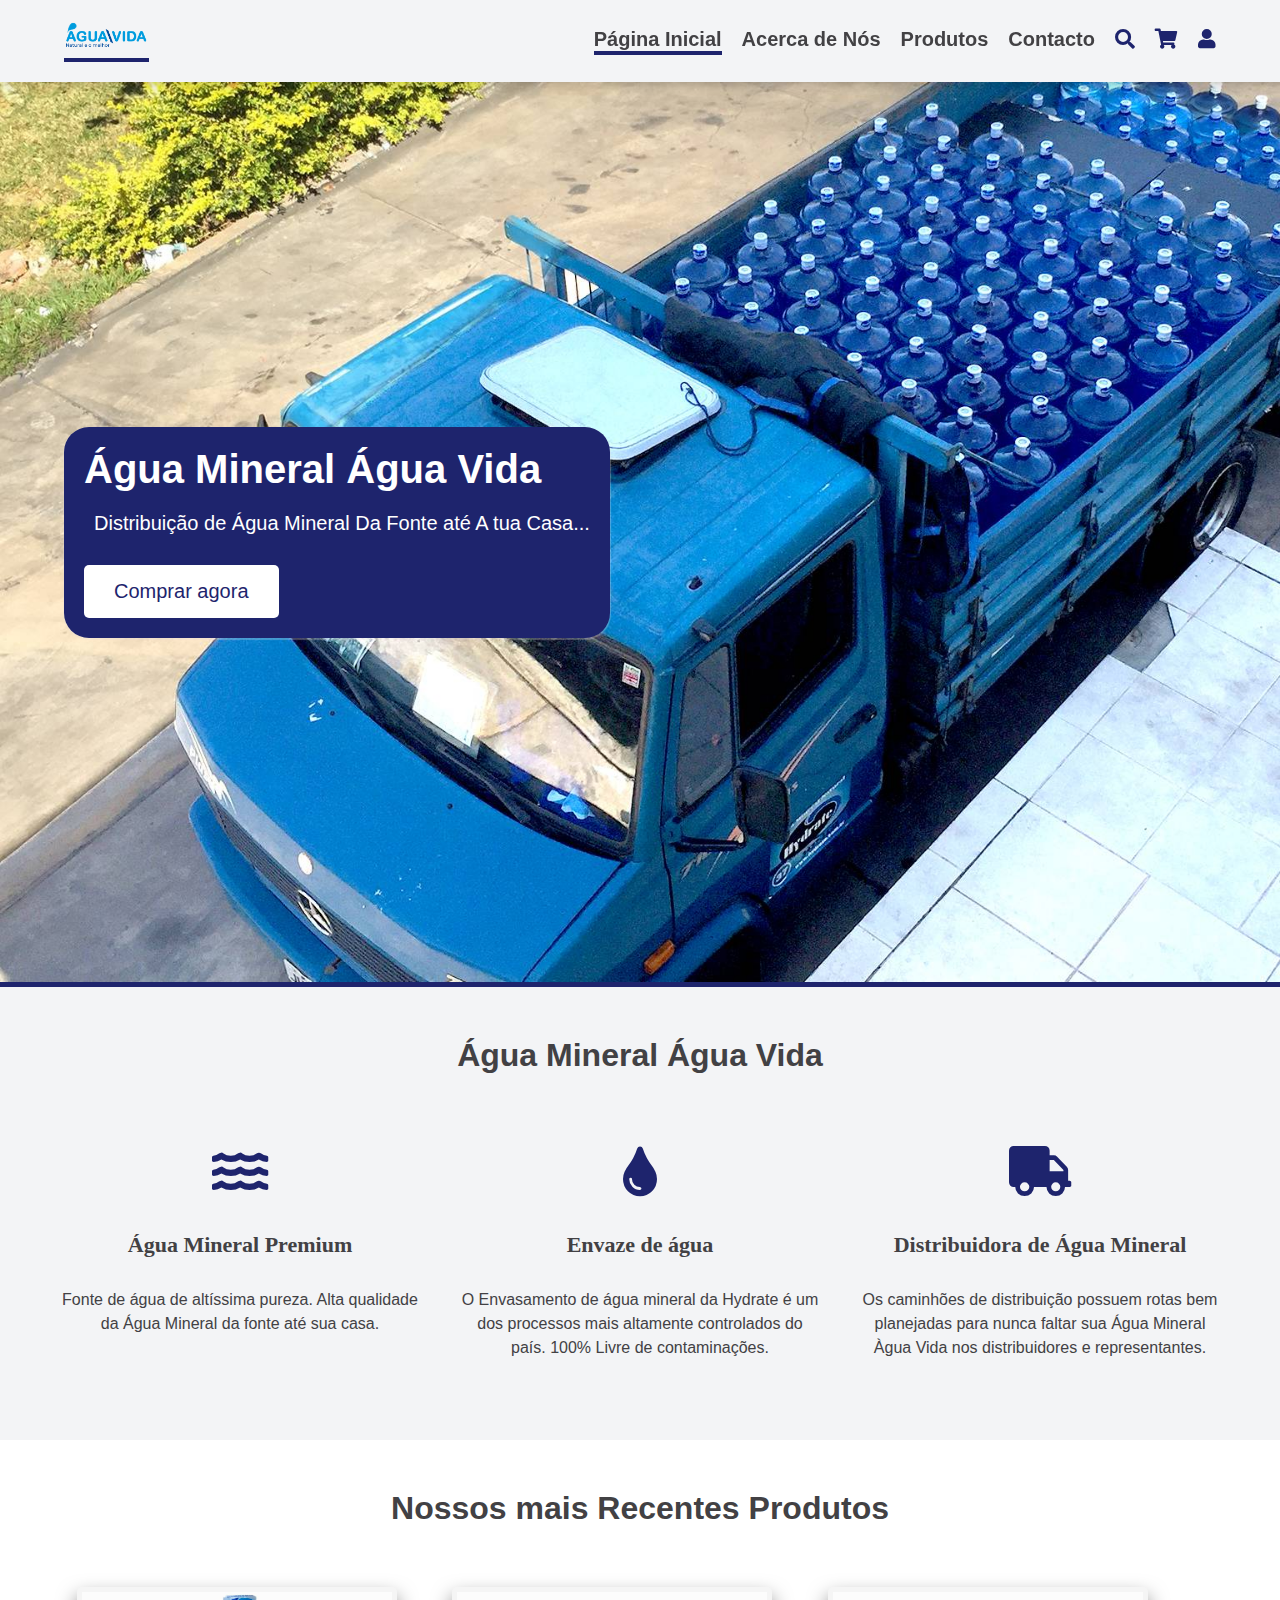
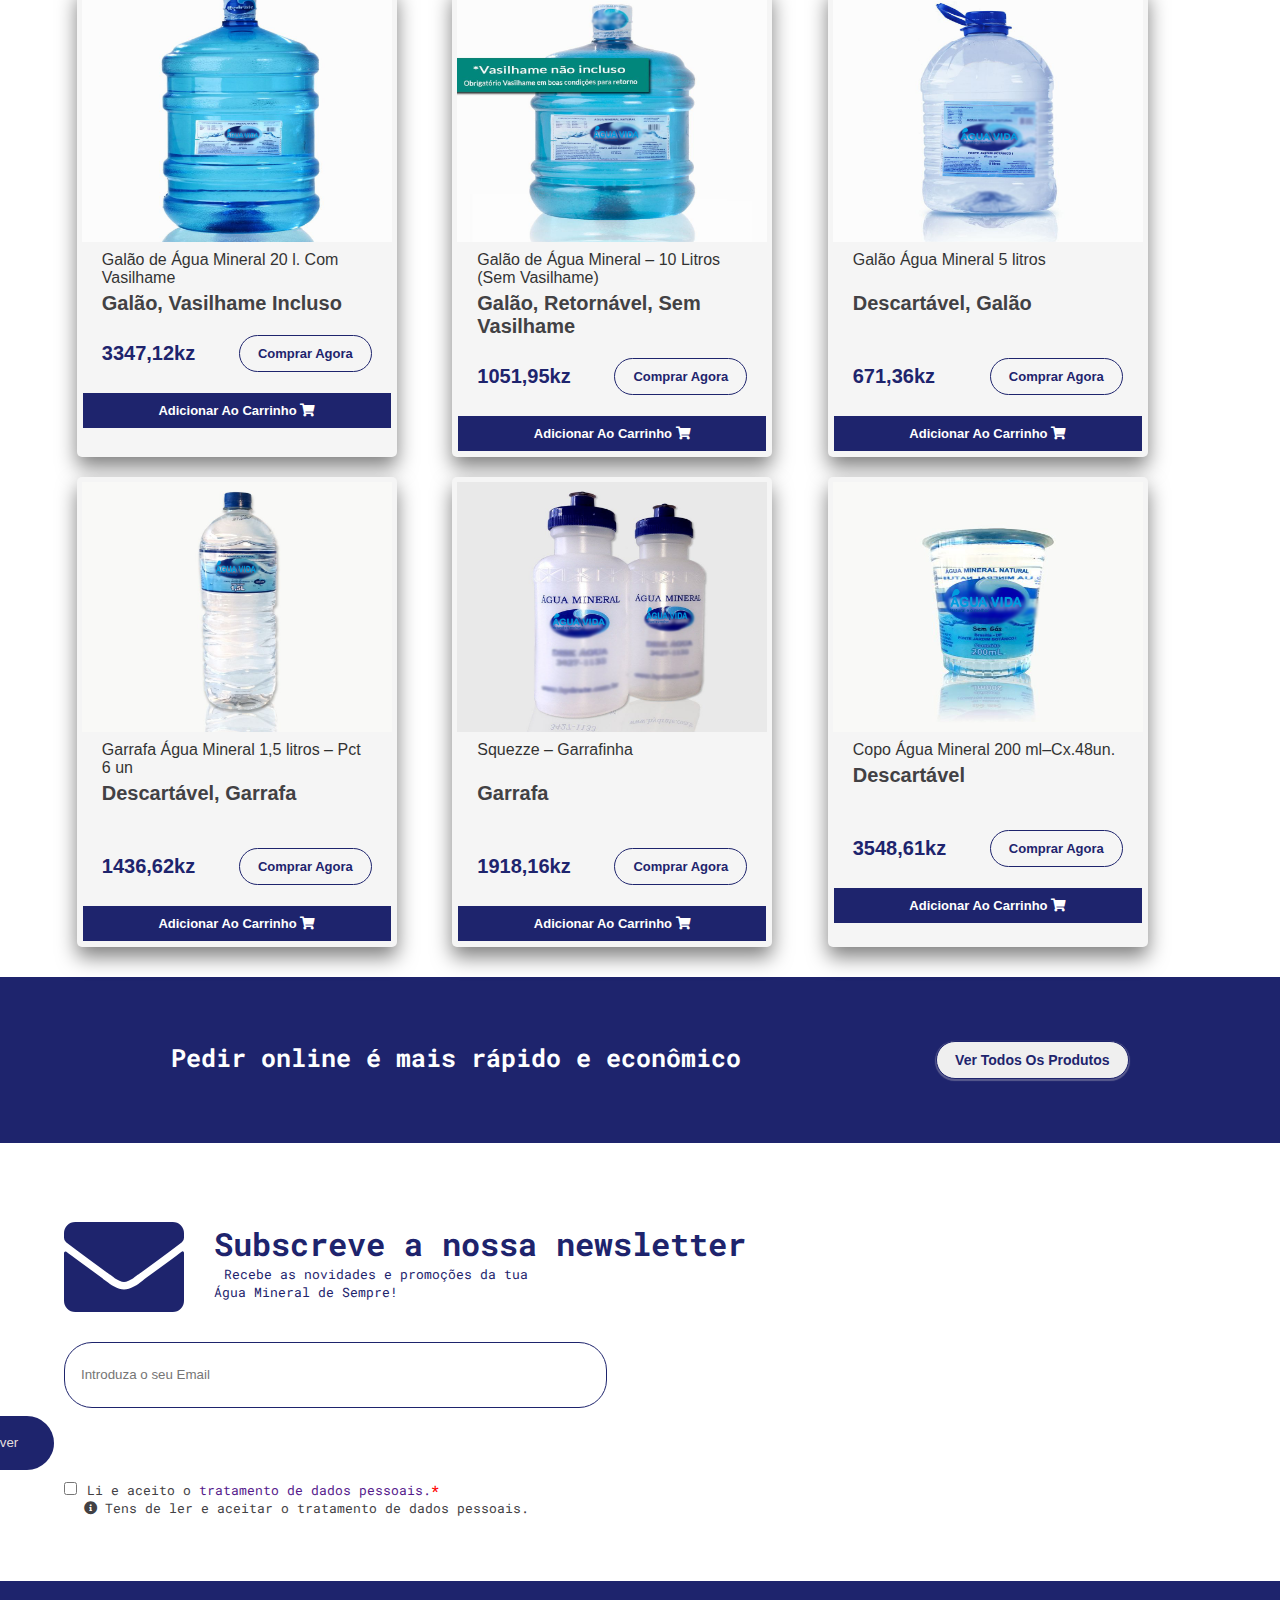
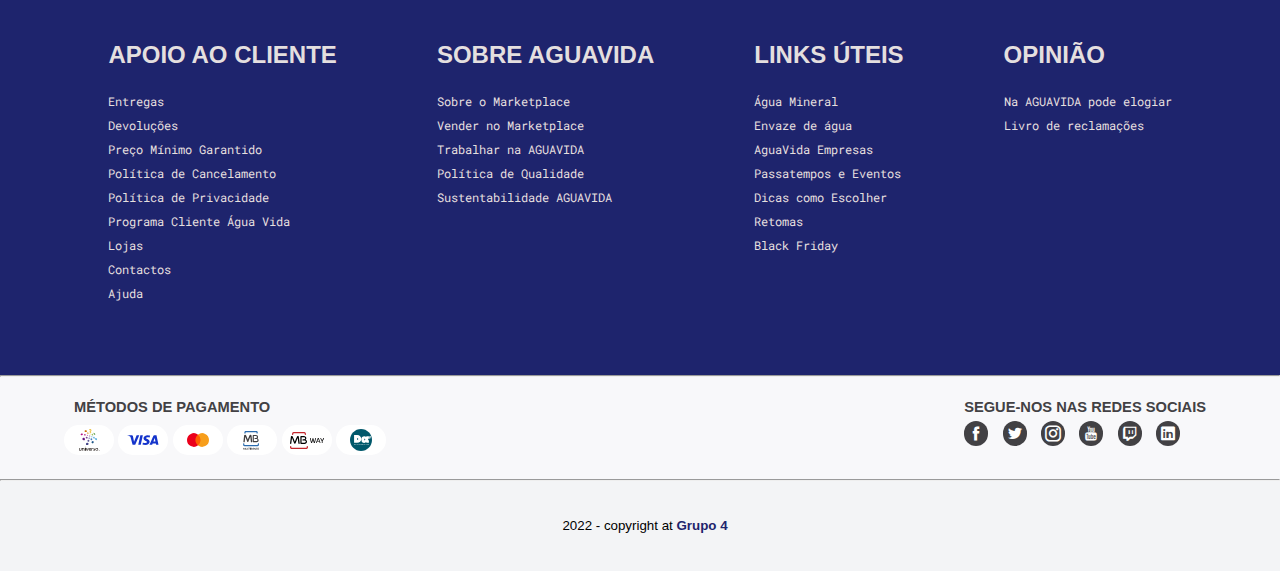
==== index.html @ 753abf9b "Subir o projecto ao git" ====
<!DOCTYPE html>
<html lang="en">

<head>
  <meta charset="UTF-8" />
  <meta http-equiv="X-UA-Compatible" content="IE=edge" />
  <meta name="viewport" content="width=device-width, initial-scale=1.0" />
  <link rel="apple-touch-icon" sizes="180x180" href="./img/favicon_package/apple-touch-icon.png">
  <link rel="icon" type="image/png" sizes="32x32" href="./img/favicon_package/favicon-32x32.png">
  <link rel="icon" type="image/png" sizes="16x16" href="./img/favicon_package/favicon-16x16.png">
  <link rel="manifest" href="./img/favicon_package/site.webmanifest">
  <link rel="mask-icon" href="./img/favicon_package/safari-pinned-tab.svg" color="#5bbad5">
  <meta name="msapplication-TileColor" content="#da532c">
  <meta name="theme-color" content="#ffffff">

  <link rel="stylesheet" href="./css/style.css" />
  <link rel="stylesheet" href="./css/fontawesome-free/css/all.css" />
  <link rel="stylesheet" href="./css/icofont/icofont.css" />
  <link
    href="https://fonts.googleapis.com/css2?family=Montserrat:wght@300;500&family=Roboto+Mono:wght@100;400&display=swap"
    rel="stylesheet" />
  <title>Página Inicial - Água Vida</title>
</head>

<body>
  <nav class="navbar">
    <div class="logo">
      <h1><img src="./img/Empresa Água Vida - Final.png" alt="" srcset="" /></h1>
    </div>
    <button>&#9776;</button>
    <ul>
      <li>
        <a href="./index.html" class="active">Página Inicial</a>
      </li>
      <li>
        <a href="./about/about.html">Acerca de Nós</a>
      </li>
      <li>
        <a href="./produtos.html">Produtos</a>
      </li>
      <li>
        <a href="">Contacto</a>
      </li>
      <!-- <li>
            <a href="">Sair</a>
          </li> -->

      <li>
        <a href="" title="Pesquisar"><i class="fas fa-search"></i></a>
      </li>
      <li>
        <a href="./produtos.html" title="Carrinho"><i class="fas fa-shopping-cart"></i></a>
      </li>
      <li title="Entrar">
        <a href=""><i class="fas fa-user"></i></a>
      </li>
    </ul>
  </nav>

  <section class="content">
    <div class="bg-text">
      <h1>Água Mineral Água Vida</h1>
      <p>Distribuição de Água Mineral Da Fonte até A tua Casa...</p>
      <a href="./produtos.html"><button>Comprar agora</button></a>
    </div>
  </section>

  <section class="about">
    <h1 class="about-title-principal">Água Mineral Água Vida</h1>

    <div class="container-div">
      <!-- Card end -->

      <!-- Card start -->
      <div class="card-about">
        <!-- <h1 class="title-about">Fonte de Água Mineral</h1> -->
        <div class="about-icon">
          <i class="fas fa-water"></i>
        </div>
        <div class="subtitle-about">Água Mineral Premium</div>
        <div class="description">
          Fonte de água de altíssima pureza. Alta qualidade da Água Mineral da
          fonte até sua casa.
        </div>
      </div>
      <!-- Card end -->

      <!-- Card start -->
      <div class="card-about">
        <!-- <h1 class="title-about">Envasamento de Água Mineral</h1> -->
        <div class="about-icon">
          <i class="fas fa-tint"></i>
        </div>
        <div class="subtitle-about">Envaze de água</div>
        <div class="description">
          O Envasamento de água mineral da Hydrate é um dos processos mais
          altamente controlados do país. 100% Livre de contaminações.
        </div>
      </div>
      <!-- Card end -->

      <!-- Card start -->
      <div class="card-about">
        <!--  <h1 class="title-about">Fonte de Água Mineral</h1> -->
        <div class="about-icon">
          <i class="fas fa-truck"></i>
        </div>
        <div class="subtitle-about">Distribuidora de Água Mineral</div>
        <div class="description">
          Os caminhões de distribuição possuem rotas bem planejadas para nunca
          faltar sua Água Mineral Àgua Vida nos distribuidores e
          representantes.
        </div>
      </div>
      <!-- Card end -->
    </div>
  </section>

  <h1 class="pheading">Nossos mais Recentes Produtos</h1>

  <section class="sec">
    <div class="products">
      <!-- Card start -->
      <div class="card">
        <div class="img">
          <img src="./Produtos_e_Suas_Descrições/1/Galao-Agua-Mineral-20-litros-sem-gas (1).png"
            alt="Galão de Água Mineral 20 l. Com Vasilhame" srcset="" />
        </div>
        <div class="desc">Galão de Água Mineral 20 l. Com Vasilhame</div>
        <div class="title">Galão, Vasilhame Incluso</div>
        <div class="box">
          <div class="price">3347,12kz</div>
          <a href="">
            <div class="btn">Comprar Agora</div>
          </a>
        </div>
        <div class="btn-card-carrinho">
          <a href="" class="btn-card-carrinho-1">Adicionar Ao Carrinho <i class="fas fa-shopping-cart"></i></a>
        </div>
      </div>
      <!-- Card end -->




      <!-- Card start -->
      <div class="card">
        <div class="img">
          <img src="./Produtos_e_Suas_Descrições/4/Galao-Agua-Mineral-10-litros-retornavel.png"
            alt="Galão de Água Mineral 20 l. Com Vasilhame" srcset="" />
        </div>
        <div class="desc">Galão de Água Mineral – 10 Litros (Sem Vasilhame)</div>
        <div class="title">Galão, Retornável, Sem Vasilhame</div>
        <div class="box">
          <div class="price">1051,95kz</div>
          <a href="">
            <div class="btn">Comprar Agora</div>
          </a>
        </div>
        <div class="btn-card-carrinho">
          <a href="" class="btn-card-carrinho-1">Adicionar Ao Carrinho <i class="fas fa-shopping-cart"></i></a>
        </div>
      </div>
      <!-- Card end -->


      <!-- Card start -->
      <div class="card">
        <div class="img">
          <img src="./Produtos_e_Suas_Descrições/8/Galao-Agua-Mineral-5-litros-descartavel.png" alt="Galão 20l – Premium (sem vasilhame)
            Galão" srcset="" />
        </div>
        <div class="desc">Galão Água Mineral 5 litros<br><br></div>
        <div class="title">Descartável, Galão<br><br></div>
        <div class="box">
          <div class="price">671,36kz</div>
          <a href="">
            <div class="btn">Comprar Agora</div>
          </a>
        </div>
        <div class="btn-card-carrinho">
          <a href="" class="btn-card-carrinho-1">Adicionar Ao Carrinho <i class="fas fa-shopping-cart"></i></a>
        </div>
      </div>
      <!-- Card end -->

      <!-- Card start -->
      <div class="card">
        <div class="img">
          <img src="./Produtos_e_Suas_Descrições/9/Garrafa-Agua-Mineral-1-5-litro-entrega.png" alt="Galão 20l – Premium (sem vasilhame)
            Galão" srcset="" />
        </div>
        <div class="desc">Garrafa Água Mineral 1,5 litros – Pct 6 un</div>
        <div class="title">Descartável, Garrafa<br><br></div>
        <div class="box">
          <div class="price">1436,62kz</div>
          <a href="">
            <div class="btn">Comprar Agora</div>
          </a>
        </div>
        <div class="btn-card-carrinho">
          <a href="" class="btn-card-carrinho-1">Adicionar Ao Carrinho <i class="fas fa-shopping-cart"></i></a>
        </div>
      </div>
      <!-- Card end -->



      <!-- Card start -->
      <div class="card">
        <div class="img">
          <img src="./Produtos_e_Suas_Descrições/12/Squeeze-garrafinha-de-agua-mineral.png" alt="Galão 20l – Premium (sem vasilhame)
            Galão" srcset="" />
        </div>
        <div class="desc">Squezze – Garrafinha <br><br></div>
        <div class="title">Garrafa<br><br></div>
        <div class="box">
          <div class="price">1918,16kz</div>
          <a href="">
            <div class="btn">Comprar Agora</div>
          </a>
        </div>
        <div class="btn-card-carrinho">
          <a href="" class="btn-card-carrinho-1">Adicionar Ao Carrinho <i class="fas fa-shopping-cart"></i></a>
        </div>
      </div>
      <!-- Card end -->


      <!-- Card start -->
      <div class="card">
        <div class="img">
          <img src="./Produtos_e_Suas_Descrições/13/Copo-agua-mineral-200-ml-600x600.png" alt="Galão 20l – Premium (sem vasilhame)
            Galão" srcset="" />
        </div>
        <div class="desc">Copo Água Mineral 200 ml–Cx.48un.</div>
        <div class="title">Descartável<br><br></div>
        <div class="box">
          <div class="price">3548,61kz</div>
          <a href="">
            <div class="btn">Comprar Agora</div>
          </a>
        </div>
        <div class="btn-card-carrinho">
          <a href="" class="btn-card-carrinho-1">Adicionar Ao Carrinho <i class="fas fa-shopping-cart"></i></a>
        </div>
      </div>
      <!-- Card end -->

    </div>
  </section>

  <section class="pedir-online">
    <div>
      <h1 class="phaese-online">Pedir online é mais rápido e econômico</h1>
    </div>
    <div>
      <a href="./produtos.html"><button class="btn-online">Ver Todos Os Produtos</button></a>
    </div>
  </section>

  <section class="newslatter">
    <div class="newslatter-container">
      <div class="newslatter-icon">
        <i class="fas fa-envelope"></i>
      </div>

      <div class="newslatter-subtitle">
        <h1 class="">Subscreve a nossa newsletter</h1>
        <p class="newsletter-description">
          Recebe as novidades e promoções da tua <br />Água Mineral de Sempre!
        </p>
      </div>

      <div class="neslatter-form">
        <form action="" method="post">
          <input type="text" placeholder="Introduza o seu Email" />
          <button>Subscrever</button><br />
          <input type="checkbox" id="verificar" name="verificar" value="verificado" />
          <label for="read">
            Li e aceito o <a href="">tratamento de dados pessoais.</a><strong style="color: red">*</strong>
          </label><br />
          <p>
            <i class="fas fa-info-circle"></i> Tens de ler e aceitar o
            tratamento de dados pessoais.
          </p>
        </form>
      </div>
    </div>
  </section>

  <section class="footer">
    <div class="footer-container">
      <div class="footer-apoio-ao-cliente">
        <h1 class="footer-title">APOIO AO CLIENTE</h1>
        <ol>
          <li><a href="#"> Entregas</a></li>
          <li><a href="#">Devoluções</a></li>
          <li><a href="#">Preço Mínimo Garantido</a></li>
          <li><a href="#">Política de Cancelamento</a></li>
          <li><a href="#">Política de Privacidade</a></li>
          <li><a href="#">Programa Cliente Água Vida</a></li>
          <li><a href="#">Lojas</a></li>
          <li><a href="#">Contactos</a></li>
          <li><a href="#">Ajuda</a></li>
        </ol>
      </div>
      <div class="footer-apoio-ao-cliente">
        <h1 class="footer-title">SOBRE AGUAVIDA</h1>
        <ol>
          <li><a href="#">Sobre o Marketplace</a></li>
          <li><a href="#">Vender no Marketplace</a></li>
          <li><a href="#">Trabalhar na AGUAVIDA</a></li>
          <li><a href="#">Política de Qualidade</a></li>
          <li><a href="#">Sustentabilidade AGUAVIDA</a></li>
        </ol>
      </div>

      <div class="footer-apoio-ao-cliente">
        <h1 class="footer-title">LINKS ÚTEIS</h1>
        <ol>
          <li><a href="#">Água Mineral</a></li>
          <li><a href="#">Envaze de água</a></li>
          <li><a href="#">AguaVida Empresas</a></li>
          <li><a href="#">Passatempos e Eventos</a></li>
          <li><a href="#">Dicas como Escolher</a></li>
          <li><a href="#">Retomas</a></li>
          <li><a href="#">Black Friday</a></li>
        </ol>
      </div>

      <div class="footer-apoio-ao-cliente">
        <h1 class="footer-title">OPINIÃO</h1>
        <ol>
          <li><a href="#">Na AGUAVIDA pode elogiar</a></li>
          <li><a href="#"> Livro de reclamações</a></li>
        </ol>
      </div>
    </div>
  </section>
  <hr />

  <section class="footer-redes">
    <div class="footer-redes-container">
      <div class="footer-pagamentos">
        <h2 class="footer-redes-title">MÉTODOS DE PAGAMENTO</h2>
        <img src="./img/pagamento/universo.svg" alt="" srcset="" />
        <img src="./img/pagamento/visa.svg" alt="" srcset="" />
        <img src="./img/pagamento/mastercard.svg" alt="" srcset="" />
        <img src="./img/pagamento/mb.svg" alt="" srcset="" />
        <img src="./img/pagamento/mbway.svg" alt="" srcset="" />
        <img src="./img/pagamento/card-da.svg" alt="" srcset="" />
      </div>

      <div class="footer-seguenos">
        <h2 class="footer-redes-title">SEGUE-NOS NAS REDES SOCIAIS</h2>
        <a href="http://www.facebook.com/AguaVida"><i class="icon icofont-facebook"></i></a>
        <a href="#twiter" target="_blank">
          <i class="icon icofont-twitter"></i></a>
        <a href="#" target="_blank">
          <i class="icon icofont-instagram"></i></a>
        <a href="#" target="_blank"> <i class="icon icofont-youtube"></i></a>
        <a href="#" target="_blank"> <i class="icon icofont-twitch"></i></a>
        <a href="#" target="_blank"> <i class="icon icofont-linkedin"></i></a>
      </div>
    </div>
  </section>

  <hr />
  <footer>
    <p>2022 - copyright at <a href="">Grupo 4</a></p>
  </footer>
</body>

</html>
---- css/style.css ----
*{
    margin:  0;
    padding: 0;
}
body {
    height: 100%;
    font-family: sans-serif;
}

.logo img {
    height: 30px;
    
}
ol {
    list-style-type: none;
}


ul {
    list-style: none;
    padding: 0;
    overflow: hidden;
    transition: all 0.7s;
}

nav {
    padding: 20px 5%;
    background-color: #f3f4f6;
    justify-content: space-between;
    align-items: center;
    position: sticky;
    top: 0;
    z-index: 999;
    box-shadow: 0 0 14px rgba(0, 0, 0, 0.3);
}

.navbar .logo h1 {
    color: #424144;
    border-bottom: 4px solid #1e246d;
}


nav, ul {
    display: flex;
    flex-direction: row;
}


a {
    text-decoration: none;
}


nav  li  a {
    display: block;
    margin-left: 20px;
    color: #424144;
    border-bottom: 4px solid transparent;
    text-decoration: none;
    font-size: 20px;
    font-weight: bold;
}



nav button {
    background-color: transparent;
    border: none;
    position: absolute;
    right: 10px;
    top: 10px;
    display: none;
    color: #424144;
    font-size: 23px;
    cursor: pointer;
    display: none;
}


.navbar  li .active {
    border-bottom: 4px solid #1e246d;
}
.navbar  li a i {
    color: #1e246d;
}

.navbar  li a:hover{
    border-bottom: 4px solid #1e246d;
}


/* Fazer o button quando clikar aprarecer o menu */
button:focus ~ ul {
    height: 420px;
}



/* @media para fazer um responsivo */
@media(max-width: 918px) { /* Alterar o Menu em 700px */
    nav, ul {
        flex-direction: column;       
    }
    .navbar ul {
        text-align: center;
        margin: 0;
        height: 0;
     }

     nav {
        padding: 0;
        align-items: flex-start;
     }
     .navbar h1 {
        margin: 10px;
        
         
     }
     .navbar button {
        display: flex;
     }
     .navbar li, ul {
         width: 100%;
         
     }
     .navbar li {
        padding: 10px;
     }
     .navbar  li .active {
       border: none;
       color: #1e246d;

    }
    .navbar  li a i {
        color: #1e246d;
    }
    
    .navbar  li a:hover{
        border:none;
        color: #1e246d;
        transition: 0.5s;
    }
}


/* 
.n_carrinho{
    background-color: #1e246d;
    color: #1e246d;
    position: absolute;
    margin-top: 1000px;
} */
/* Conteudo Depois Estudar Esse Codigo */


/* Content */

.content {
    background-image: url('../img/Imagem/Distribuidora-Agua-Mineral-Caminhao.jpg');   
    background-size: cover;
    background-repeat: no-repeat;
    padding: 0 5%;
    display: flex;
    flex-direction: column;
    justify-content: center;
    align-items: flex-start;
    color: white;
    height: 100vh; 
    border-bottom: 5px solid #1e246d;
}

.bg-text{
    background-color:  #1e246d;
    border-radius: 25px;
    padding: 20px;
    transition: 0.1s;
    box-shadow: 0 1px 1px 1px rgba(228, 223, 223, 0.3);
}
.content h1 {
    font-size: 40px;
}

.content p {
    font-size: 20px;
    margin-top: 20px;
}
.content button {
    margin-top: 30px;
    padding: 15px 30px;
    border: none;
    background-color: white;
    color: #1e246d;
    font-size: 20px;
    border-radius: 5px;
    cursor: pointer;
    
}
.content button:hover {
    background-color: #e4dfdf;

}


.pheading {
    text-align: center;
    margin: 50px 0;
    color: #424144;
}

/* card-about */

.about {
    background-color: #f3f4f6;
    padding-bottom: 60px;
    color: #424144;
}

.about-title-principal {
    text-align: center;
    padding: 50px 0;
    color: #424144;
}

.container-div {
    display: flex;
    flex-wrap: wrap;
    justify-content: space-between;
    margin: 0 auto;
    max-width:  1200px

}


.container-div > div {
    flex: 1 1 200px;
    margin: 20px;

}

.about-icon{
    margin: 0 auto;
    text-align: center;
    width: 100%;
    font-size: 50px;
    color: #1e246d;
    padding-bottom: 30px;
    
}
.subtitle-about {
    text-align: center;
    color: #424144;
    font-family: "Roboto";
    font-weight: 900;
    font-size: 22px;
    padding-bottom: 30px;
    

    

}
.description{
    font-family: sans-serif;
    text-align: center;
    line-height: 1.5;
    font-size:  16px;
}

/* Pedir On-line */
.pedir-online {
    background: #1e246d;
    display: flex;
    flex: wrap;
    flex-wrap: wrap;
    justify-content: space-around;
    justify-items: center;
    padding: 5%; 
    
}

.phaese-online {
    text-align: center;
    font-family: 'Roboto Mono';
    font-weight: 900;
    font-size: 25px;
    color:  white;
    padding: 0 20px;
}
.btn-online {
    font-size: 14px;
    color: #1e246d;
    padding: 10px 18px;
    font-weight: 600;
    border: 1px solid #1e246d;
    border-radius: 20px;
    cursor: pointer;
    transition: 0.1s;
    box-shadow: 0 1px 1px 1px rgba(228, 223, 223, 0.3);
}

.btn-online:hover {
    background-color: #e4dfdf;
    color: #1e246d;
}

/* Newslatter */
.newslatter {
    display: flex;
    flex: wrap;
    padding: 5%;    
}

.newslatter-container{
    display: flex;
    color: #424144;
    flex-wrap: wrap;
    margin: 0 auto;
}

.newslatter-container > div {
    flex: 1 1 1 200px;
}

.newslatter-icon > i{
    font-size: 120px;
    margin-right: 30px;
    color: #1e246d;
}

.newslatter-subtitle { 
    font-family: 'Roboto Mono';
    font-weight: 400;
    margin-top: 15px;
    margin-right: 100px;
    color: #1e246d;
    
    
}

.neslatter-form{
    font-family: 'Roboto Mono';
    font-weight: 400;
    margin-top: 15px;   
}

.neslatter-form input[type=text] {
    width: 520px;
    height: 6vh;
    
    outline: 0;
    background-color: #fff;
    border-radius: 28px;
    margin-bottom: 0.5rem;
    padding: 0.3rem 0.3rem 0.3rem 1rem;
    border: 1px solid #1e246d;
}

.neslatter-form button{
    position:static;
    width: 150px;
    height: 6vh;  
    border-radius: 28px;
    margin-bottom: 0.5rem;
    padding: 0.3rem 0.3rem 0.3rem 1rem;
    margin-left: -160px;
    background-color: #1e246d;
    border: none;
    color: #e4dfdf;
    font-weight: 200;
    
}

.neslatter-form button:hover {
    background-color: #222657;
    font-weight: 400;
}
.neslatter-form label , p{
    font-size: 10pt;
    text-indent: 10px;
}

@media (max-width: 596px) {
    .newslatter {
        display: flex;
        flex-wrap: wrap;
    }
   
}

/* Products */
.sec {
    padding: 10px 6%;
}

.products {
    display: grid;
    grid-template-columns: repeat(auto-fit, minmax(320px, 1fr));
}
.products .card{
    width: 310px;
    background: #f5f5f5;
    box-shadow: 0 10px 20px rgba(0, 0, 0, 0.5);
    border-radius: 5px;
    padding: 5px;
    margin-bottom: 20px;
}

.products .card img {
    height: 250px;
    width: 100%;
}
.products .card .desc{
    padding: 5px 20px; 
    opacity: 0.8;
}

.products .card .title {
    font-weight: 900;
    font-size: 20px;
    color: #424144;
    padding: 0 20px;
}

.products .card .box {
    display: flex;
    justify-content: space-between;
    align-items: center;
    padding: 20px;
}
 
.products .card .price {
    color: #1e246d;
    font-size: 20px;
    font-weight: bold;
}

.products .card .box .btn {
    font-size: 13px;
    color: #1e246d;
    padding: 10px 18px;
    font-weight: 900;
    border: 1px solid #1e246d;
    border-radius: 20px;
}

.products .card .box .btn:hover{
    cursor: pointer;
    background-color: #1e246d;
    color: white;
}

.btn-card-carrinho {
    display: flex;
    text-align: center;
}
.btn-card-carrinho-1 {
    background-color: #1e246d;
    color: white;
    width: 100%;
    text-align: center;
    font-size: 13px;
   /*  color: #1e246d; */
    padding: 10px 18px;
    font-weight: 900;
    border: 1px solid #f5f5f5;
    
}
.btn-card-carrinho-1:hover {
    background-color: #f5f5f5;
    color: #1e246d;
    border: 1px solid #1e246d;
}

@media (max-width: 731px) {
    
    .products {
        display: flex;
        flex-wrap: wrap;
        flex-direction: column;
        justify-content: center;
        justify-items: center;
    }
    .sec {
        display: flex;
        justify-content: center;
    }
}
/* Footer */
footer {
    background-color: #f3f4f6;
    height: 10vh;
}

footer p {
    text-align: center;
    line-height: 10vh;
}
footer p a {
    text-decoration: none;
    color: #1e246d;
    font-weight: bold;
}

.footer {
    display: flex;
    background-color: #1e246d;
} 

.footer-container ol {
    list-style: none;
}
.footer-container {
    display: flex;   
    flex-wrap: wrap;
    justify-content: space-between;
    justify-content: center;
    font-size: 9pt;
    
    padding-bottom: 20px;
    line-height: 2;
    margin: 0 auto;
    
}


.footer-container > div {
    flex: 1 1 1 100%;
    margin: 50px;
    color: #e4dfdf;
}

.footer-container  a {
    text-decoration: none;
    color: #e4dfdf;
    
}


.footer-container  ol {
    padding-top: 10px;
    font-family: 'Roboto Mono';
}



.footer-redes-container {
    display: flex;
    justify-content: space-between;
    flex-wrap: wrap;
    background-color: #fcfcfc;
    padding: 1% 5%;
    color: #424144;
    font-family: Verdana, Geneva, Tahoma, sans-serif;
    /* font-size: 9pt; */
    padding-bottom: 20px;
    background-color: rgba(243, 244, 246, 0.60);
}

.footer-redes-container  h2 {
    font-size: 11pt;
    padding: 10px;
}
.footer-seguenos a {
 text-decoration: none;
 background-color: #424144;
 color: white;
 border-radius: 100px;
 margin-left: 10px;
 padding: 4px;
 cursor: pointer;
 
}

.footer-seguenos a:hover {
    background-color: #e4dfdf;
    color: #1e246d;
}
.footer-pagamentos img{
    border-radius: 15px;
}
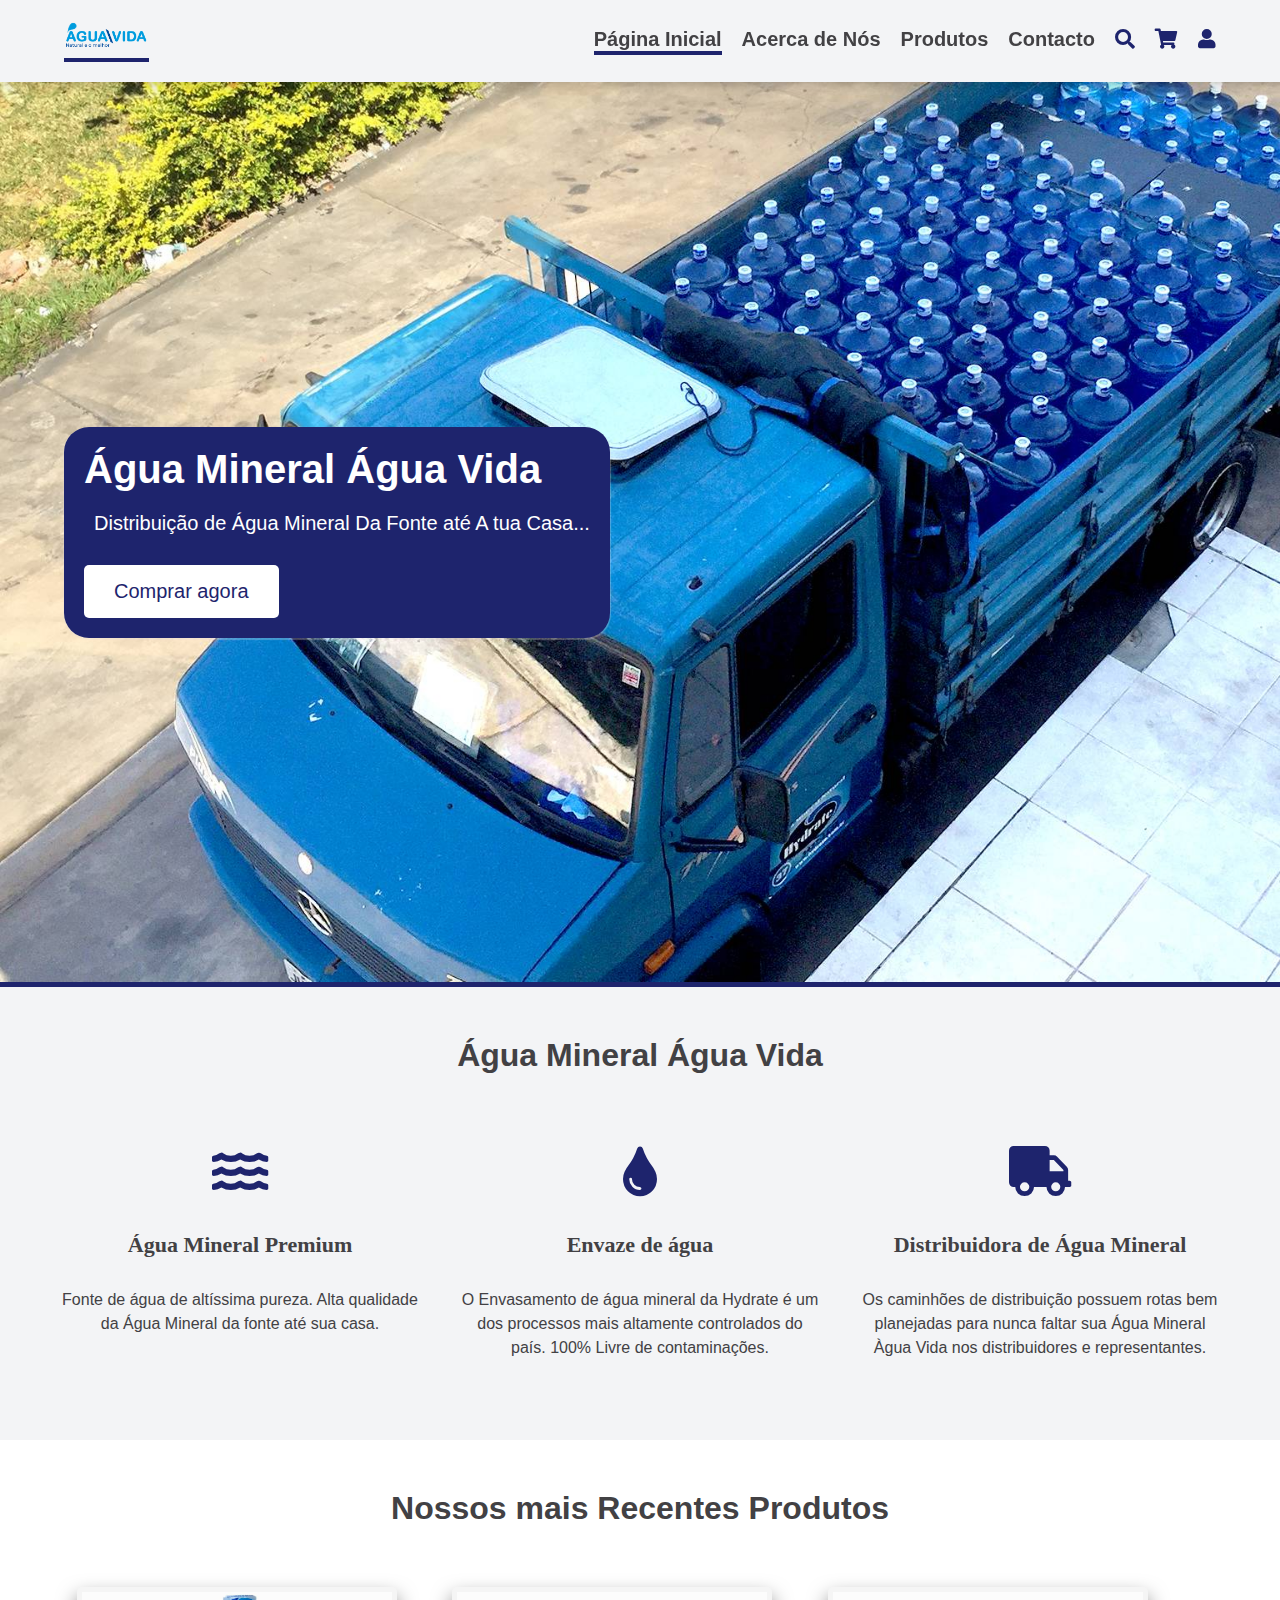
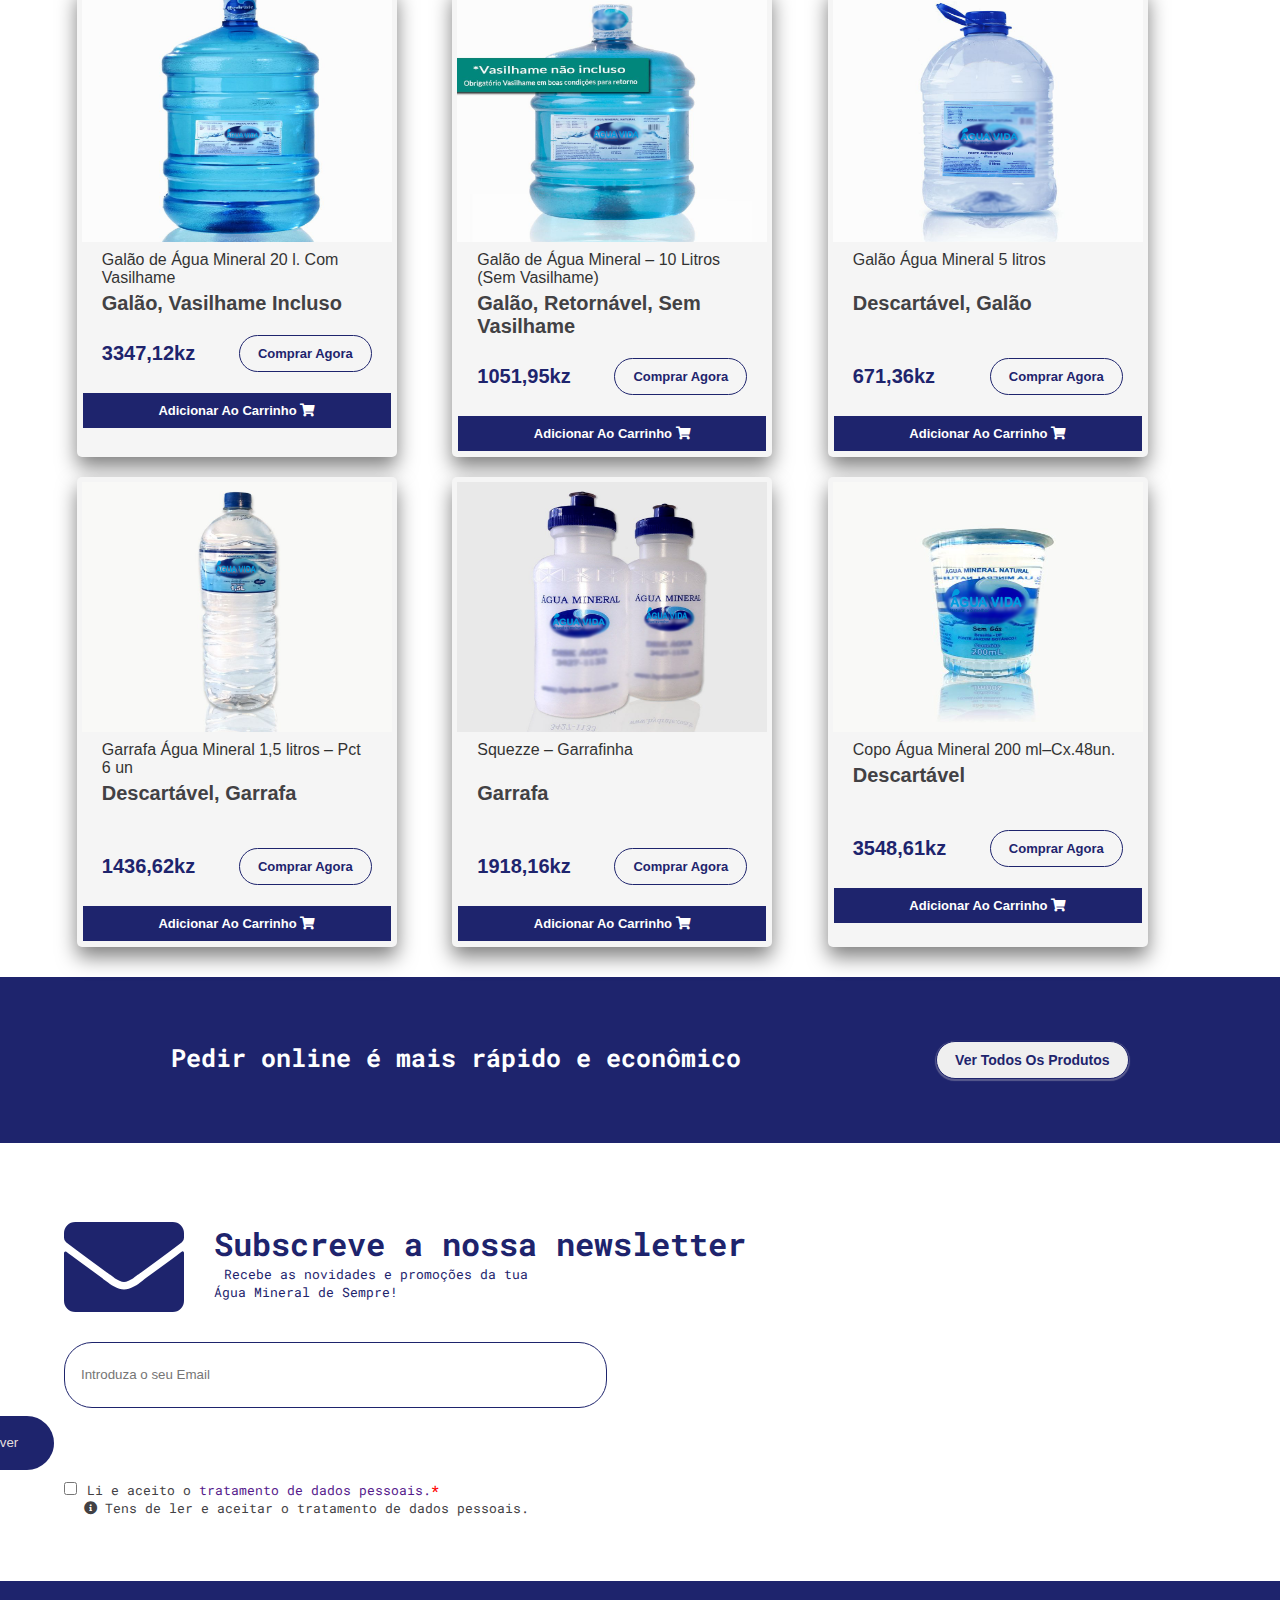
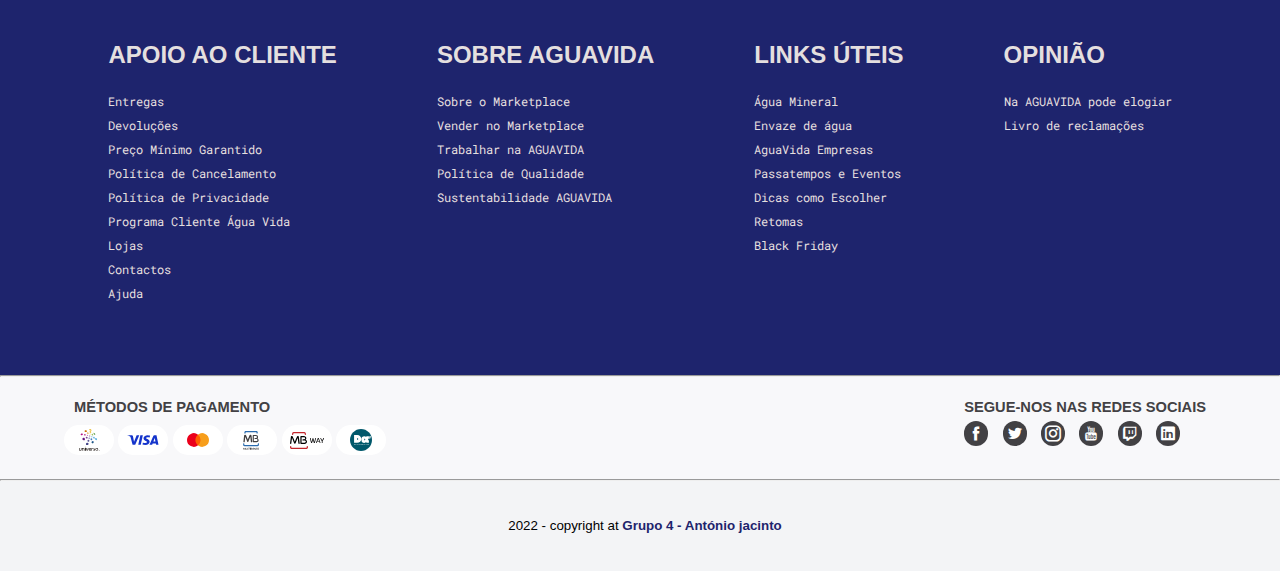
==== commit 7c5c5d82: "Adicionando Copyrigth" ====
--- a/index.html
+++ b/index.html
@@ -368,7 +368,7 @@
 
   <hr />
   <footer>
-    <p>2022 - copyright at <a href="">Grupo 4</a></p>
+    <p>2022 - copyright at <a href="">Grupo 4 - António jacinto</a></p>
   </footer>
 </body>
 
